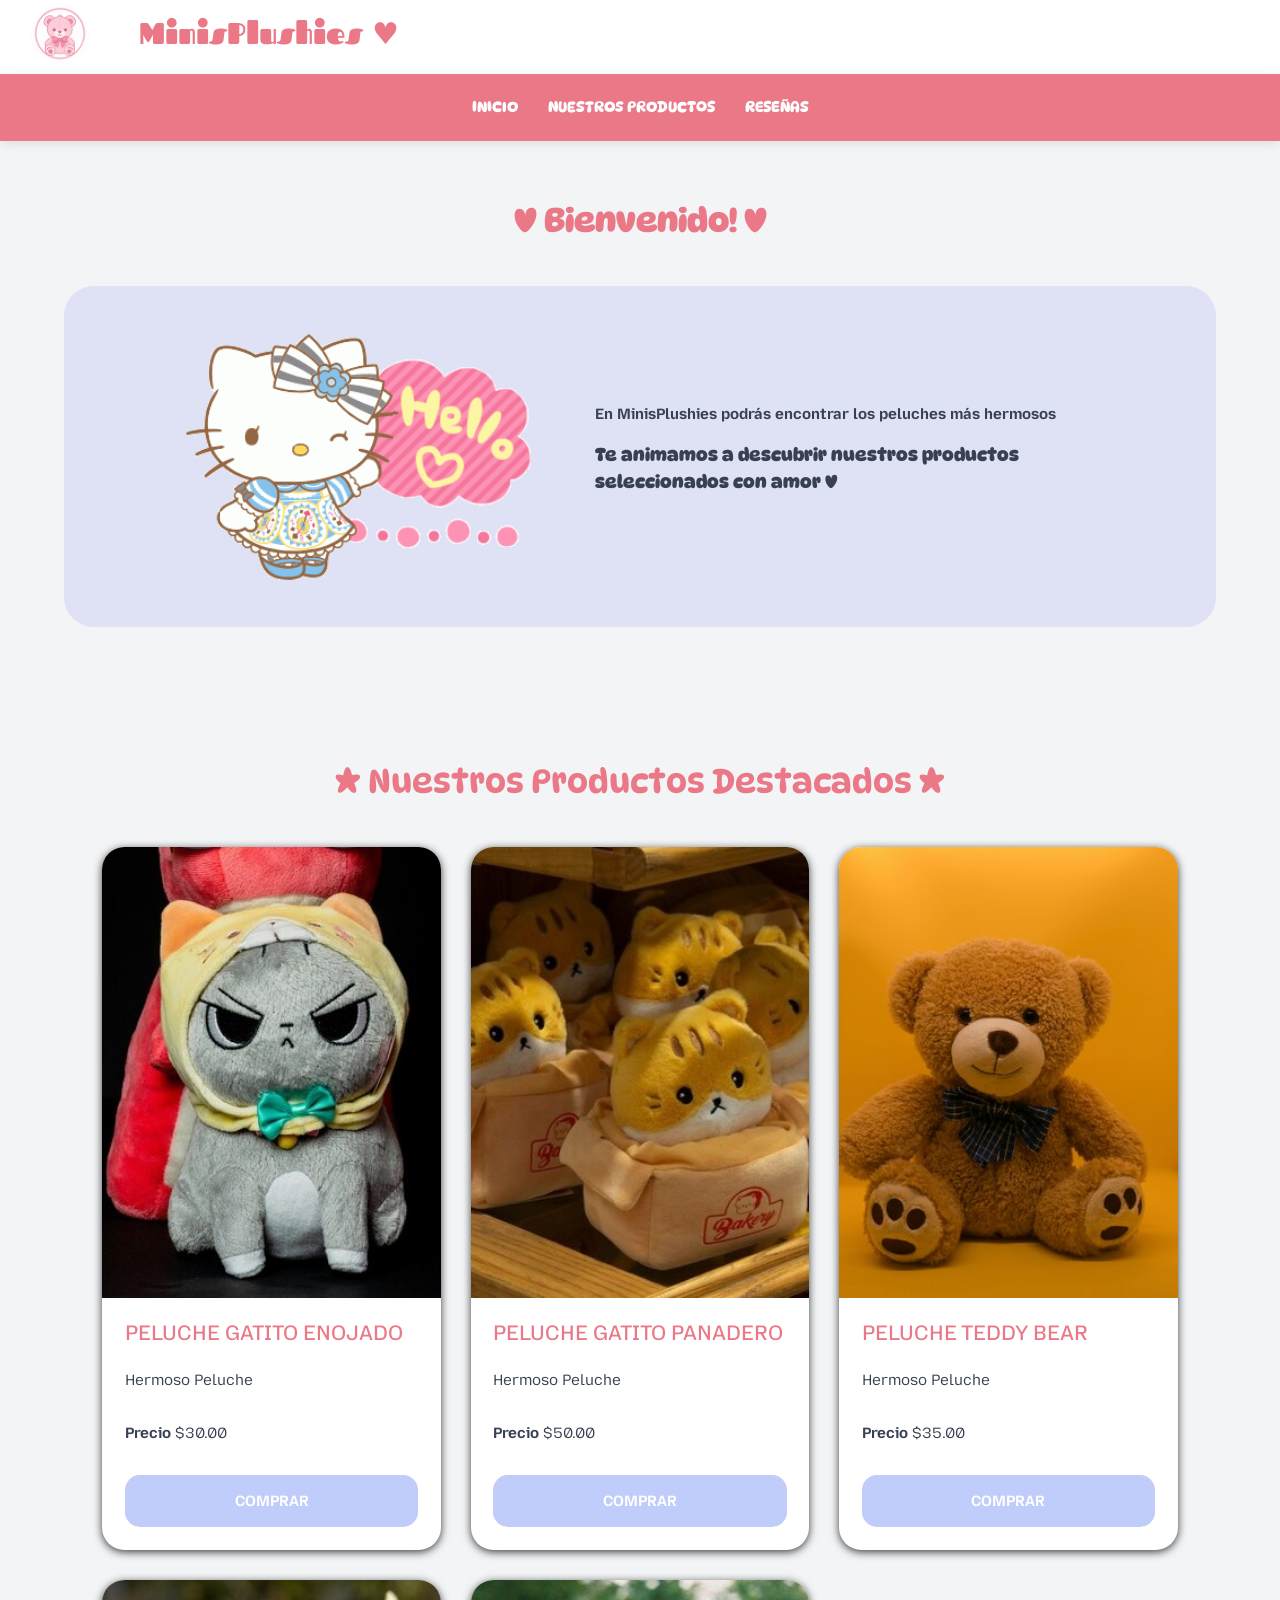
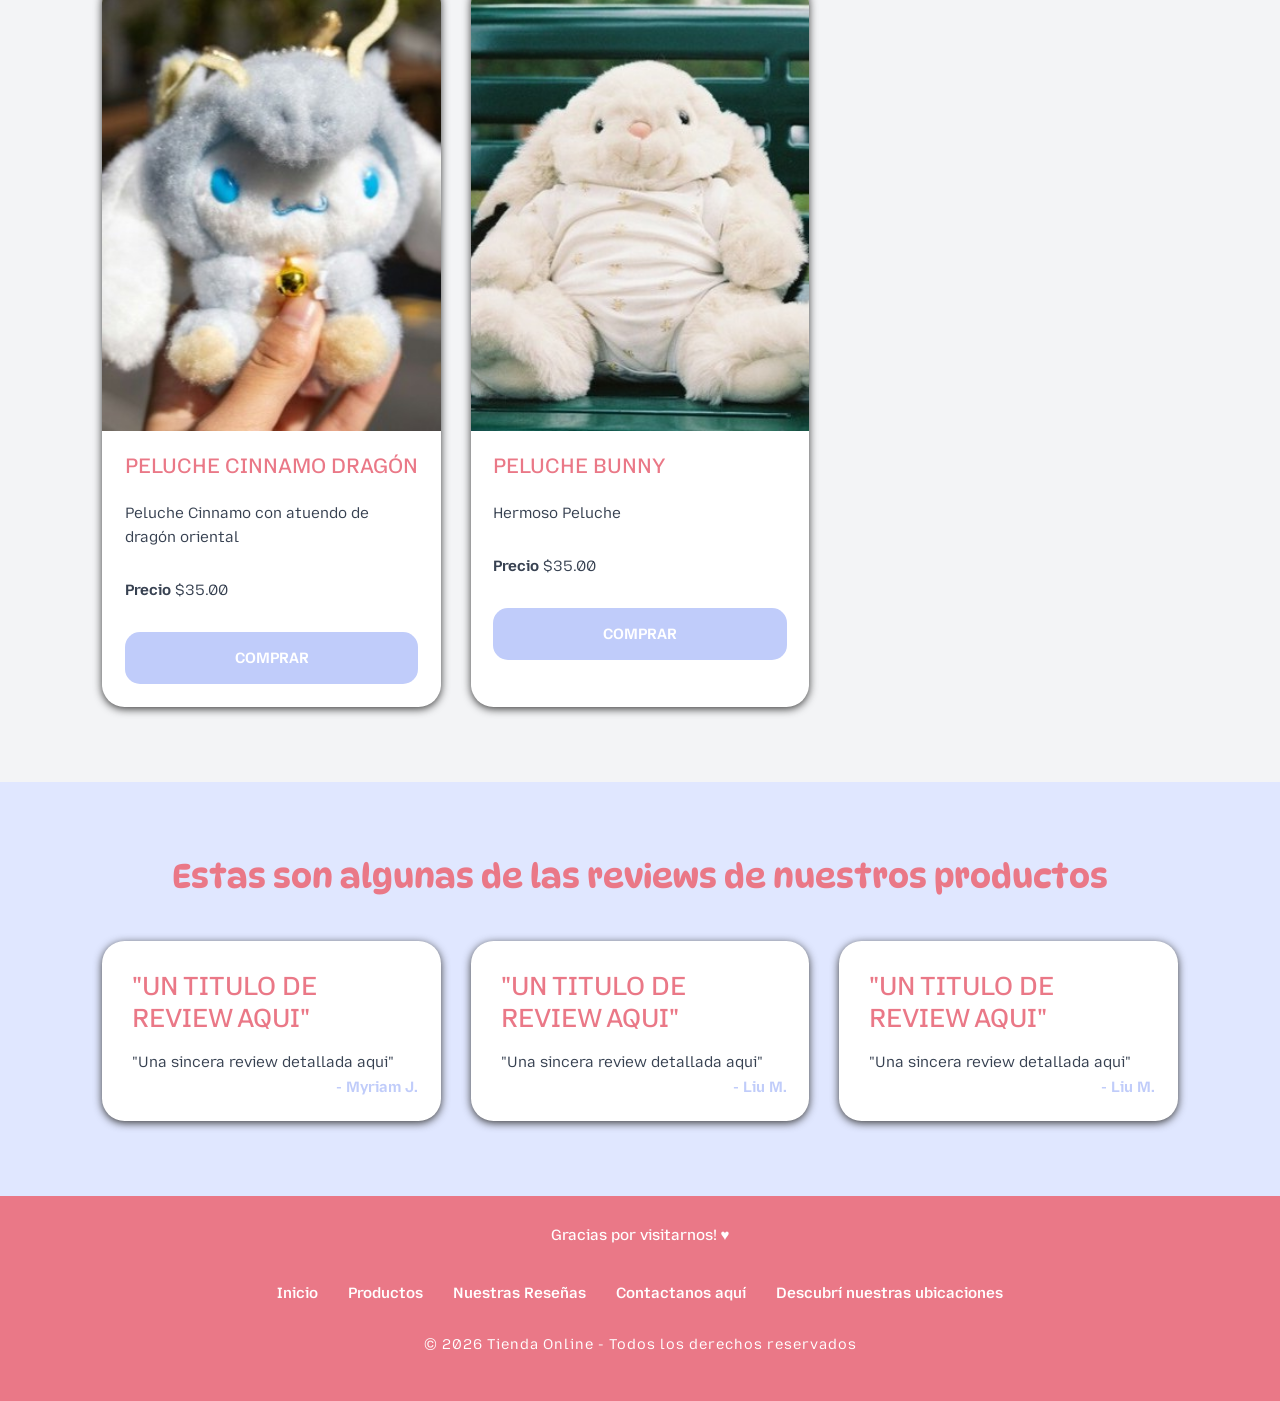
==== index.html @ 6d35caaf "agrego primera estructura con estilo" ====
<!DOCTYPE html>
<html lang="en">

<head>
    <meta charset="UTF-8">
    <meta http-equiv="X-UA-Compatible" content="IE=edge">
    <meta name="viewport" content="width=device-width, initial-scale=1.0">
    <title>Bienvenido a MinisPlushies!</title>

    <link href="https://cdn.jsdelivr.net/npm/bootstrap@5.3.8/dist/css/bootstrap.min.css" rel="stylesheet"
        integrity="sha384-sRIl4kxILFvY47J16cr9ZwB07vP4J8+LH7qKQnuqkuIAvNWLzeN8tE5YBujZqJLB" crossorigin="anonymous">

    <link rel="stylesheet" href="./css/style.css">
    <link rel="stylesheet" href="./css/base.css">
    <link rel="stylesheet" href="./css/footer.css">
</head>

<body>
    <header class="header">
        <div class="logo-container">
            <a href="#" class="logo-link">
                <img src="./assets/img/MinisIcon.png" alt="MinisPlushies Logo" class="logo">
            </a>
            <h1 class="site-tittle">MinisPlushies ♥</h1>
        </div>
    </header>

    <main>
        <nav class="main-top-nav">
            <ul type="none" class="top-nav-list"> <!--una lista (donde no se muestran las viñetas)-->
                <li class="top-nav-item">
                    <a href="./index.html" class="top-nav-link">INICIO</a>
                </li> <!--componentes de una lista (li), hipervinculo (a)-->
                <li class="top-nav-item">
                    <a href="./pages/products.html" class="top-nav-link">NUESTROS PRODUCTOS</a>
                </li>
                <li class="top-nav-item">
                    <a href="./pages/reviews.html" class="top-nav-link">RESEÑAS</a>
                </li>
            </ul>
        </nav>

        <!--contenido ppal de la pag-->
        <section id="presentation" class="presentation-section">
            <h2 class="section-tittle">
                <strong>♥ Bienvenido! ♥</strong>
            </h2>
            <div class="welcome-card">
                <img src="./assets/img/greeting.gif" alt="Hello Kitty dándote la bienvenida ♥" class="welcome-img">
                <div class="welcome-text">
                    <p class="welcome-caption-text">
                        <strong>En MinisPlushies podrás encontrar los peluches más hermosos</strong>
                    </p>
                    <p class="welcome-message"><strong>Te animamos a descubrir nuestros productos seleccionados con amor ♥</strong></p>
                </div>
            </div>
        </section>

        <section id="products" class="products-section">
            <h2 class="section-tittle">★ Nuestros Productos Destacados ★</h2>
            <div class="products-grid">

                <article class="product-card">
                    <img src="./assets/product-img/angry-cat-plushie.jpg" alt="Peluche Gatito Enojado"
                        class="product-img"> <!--imagen del producto-->
                    <div class="product-content">
                        <h3 class="product-tittle">Peluche Gatito Enojado</h3>
                        <p class="product-description">
                            Hermoso Peluche
                        </p>
                        <p class="product-price">
                            <span> Precio </span>$30.00
                        </p>
                        <button type="button" class="product-button">COMPRAR</button>
                    </div>
                </article>

                <article class="product-card">
                    <img src="./assets/product-img/flour-cat-plushie.jpg" alt="Peluche Gatito Panadero"
                        class="product-img">
                    <!--imagen del producto-->
                    <div class="product-content">
                        <h3 class="product-tittle">Peluche Gatito Panadero</h3>
                        <p class="product-description">
                            Hermoso Peluche
                        </p>
                        <p class="product-price">
                            <span> Precio </span>$50.00
                        </p>
                        <button type="button" class="product-button">COMPRAR</button>
                    </div>
                </article>

                <article class="product-card">
                    <img src="./assets/product-img/teddy-bear.jpg" alt="Peluche Teddy Bear"
                        class="product-img"> <!--imagen del producto-->
                    <div class="product-content">
                        <h3 class="product-tittle">Peluche Teddy Bear</h3>
                        <p class="product-description">
                            Hermoso Peluche
                        </p>
                        <p class="product-price">
                            <span> Precio </span>$35.00
                        </p>
                        <button type="button" class="product-button">COMPRAR</button>
                    </div>
                </article>

                <article class="product-card">
                    <img src="./assets/product-img/dragon-cinnamo-plushie.jpg" alt="Peluche Cinnamo Dragón"
                        class="product-img"> <!--imagen del producto-->
                    <div class="product-content">
                        <h3 class="product-tittle">Peluche Cinnamo Dragón</h3>
                        <p class="product-description">
                            Peluche Cinnamo con atuendo de dragón oriental
                        </p>
                        <p class="product-price">
                            <span> Precio </span>$35.00
                        </p>
                        <button type="button" class="product-button">COMPRAR</button>
                    </div>
                </article>

                <article class="product-card">
                    <img src="./assets/product-img/rabbit-plushie.jpg" alt="Peluche Bunny"
                        class="product-img"> <!--imagen del producto-->
                    <div class="product-content">
                        <h3 class="product-tittle">Peluche Bunny</h3>
                        <p class="product-description">
                            Hermoso Peluche
                        </p>
                        <p class="product-price">
                            <span> Precio </span>$35.00
                        </p>
                        <button type="button" class="product-button">COMPRAR</button>
                    </div>
                </article>

            </div>
        </section>

        <section id="reviews" class="reviews-section">
            <h2 class="section-tittle">Estas son algunas de las reviews de nuestros productos</h2>

            <div class="reviews-grid">
                <article class="review-card">
                    <h3 class="review-tittle">"UN TITULO DE REVIEW AQUI"</h3>
                    <p class="review-text">"Una sincera review detallada aqui"</p>
                    <p class="review-author"> - Myriam J.</p>
                </article>

                <article class="review-card">
                    <h3 class="review-tittle">"UN TITULO DE REVIEW AQUI"</h3>
                    <p class="review-text">"Una sincera review detallada aqui"</p>
                    <p class="review-author"> - Liu M.</p>
                </article>

                <article class="review-card">
                    <h3 class="review-tittle">"UN TITULO DE REVIEW AQUI"</h3>
                    <p class="review-text">"Una sincera review detallada aqui"</p>
                    <p class="review-author"> - Liu M.</p>
                </article>
            </div>
        </section>
    </main>

    <footer class="footer">
        <h2 class="footer-tittle">Gracias por visitarnos! ♥</h2>
        <br>
        <nav class="footer-nav">
            <ul type="none" class="footer-nav-list"> <!--una lista (donde no se muestran las viñetas)-->
                <li class="top-nav-item">
                    <a href="./index.html" class="footer-nav-link">Inicio</a>
                </li> <!--componentes de una lista (li), hipervinculo (a)-->
                <li class="top-nav-item">
                    <a href="./pages/products.html" class="footer-nav-link">Productos</a>
                </li>
                <li class="top-nav-item">
                    <a href="./pages/reviews.html" class="footer-nav-link">Nuestras Reseñas</a>
                </li>
                <li>
                    <a href="./pages/reviews.html#review-form" class="footer-nav-link">Contactanos aquí</a>
                </li>
                <li>
                    <a href="./pages/store-locations.html" class="footer-nav-link">Descubrí nuestras ubicaciones</a>
                </li>
            </ul>
        </nav>
        <br>
        <p class="footer-text">
            © 2026 Tienda Online - Todos los derechos reservados
        </p>

    </footer>

    <!-- Bootstrap JS -->
    <script src="https://cdn.jsdelivr.net/npm/bootstrap@5.3.8/dist/js/bootstrap.bundle.min.js"
        integrity="sha384-FKyoEForCGlyvwx9Hj09JcYn3nv7wiPVlz7YYwJrWVcXK/BmnVDxM+D2scQbITxI"
        crossorigin="anonymous"></script>
</body>

</html>
---- css/style.css ----
body {
    font-family: var(--font-main);
    background-color: var(--color-background);
    color: var(--color-text);
    min-height: 100vh;

    display: grid;
    grid-template-areas: "header"
        "navigation"
        "main"
        "footer";
    grid-template-columns: 1fr;
}

.header {
    grid-area: header;
    display: flex;
    justify-content: space-between;
    align-items: center;
    padding: 1rem 5%;
    background-color: var(--color-light);
    box-shadow: var(--shadow);

    .logo-container {
        display: flex;
        align-items: center;
        gap: 1rem;

        .logo {
            width: 4rem;
            height: 4rem;
            object-fit: cover;
            aspect-ratio: 1 / 1;
            border-radius: 50%;
            position: fixed;
            top: 0.25rem;
            left: 2rem;
            z-index: 3000;
        }

        .site-tittle {
            font-family: var(--font-logo);
            font-size: 2rem;
            color: var(--color-primary);
            margin-left: 4rem;
        }

    }

    .top-nav {
        display: flex;
        align-items: center;
        gap: 1.5rem;
        list-style: none;

        .top-nav-link {
            text-decoration: none;
            color: var(--color-primary);
            font-weight: 600;
            transition: color 0.3s ease;
            /* transition: var(--transition); */

            &:hover {
                color: var(--color-secondary);
            }
        }

        &:last-child a {
            color: var(--color-primary);
            font-weight: 900;
        }
    }
}

.main-top-nav {
    font-family: var(--font-tittles);
    grid-area: navigation;
    position: sticky;
    top: 0;
    width: 100%;
    z-index: 1000;

    padding: 1rem 5%;
    background-color: var(--color-primary);
    backdrop-filter: blur(10px);
    box-shadow: 0 2px 10px rgba(0, 0, 0, 0.1);

    .top-nav-list {
        display: flex;
        justify-content: center;
        align-items: center;
        gap: 2rem;
        list-style: none;
        margin: 0.5rem 0;
        padding: 0;

        .top-nav-link {
            position: relative;
            text-decoration: none;
            color: var(--color-light);
            font-weight: 600;
            transition: var(--transition);

            &::after {
                content: "";
                position: absolute;
                left: 0;
                bottom: -0.4rem;
                width: 0%;
                height: 2px;
                background-color: var(--color-secondary);
                transition: var(--transition);
            }

            &:hover::after {
                width: 100%;
            }
        }
    }
}

main {
    grid-area: main;

    section {
        padding: 5rem 8%;
    }

    .section-tittle {
        font-family: var(--font-tittles);
        font-size: 2.2rem;
        text-align: center;
        margin-bottom: 3rem;
        color: var(--color-primary);
    }

    .presentation-section {
        padding: 4rem 5%;

        .welcome-card {
            background-color: #dfe1f5;
            max-width: 1200px;
            margin: 0 auto;
            border-radius: 2rem;
            padding: 3rem;
            display: flex;
            align-items: center;
            justify-content: center;
            gap: 4rem;
        }

        .welcome-message {
            font-family: var(--font-tittles);
            font-size: large;
        }

        .welcome-img {
            width: 350px;
            height: auto;
            object-fit: contain;
        }

        .welcome-text {
            max-width: 500px;
        }
    }

    .products-section .products-grid {
        display: grid;
        grid-template-columns: repeat(auto-fit, minmax(18rem, 1fr));
        gap: 2rem;

        .product-card {
            background-color: var(--color-light);
            border-radius: var(--radius-lg);
            overflow: hidden;
            box-shadow: var(--shadow);
            transition: var(--transition);
            display: flex;
            flex-direction: column;

            &:hover {
                transform: translateY(-0.5rem);
                box-shadow: var(--shadow);
            }

            .product-image {
                width: 100%;
                height: 20rem;
                object-fit: cover;
            }

            .product-content {
                padding: 1.5rem;
                display: flex;
                flex-direction: column;
                gap: 1rem;

                .product-tittle {
                    font-size: 1.4rem;
                    color: var(--color-primary);
                    text-transform: uppercase;
                }

                .product-description {
                    line-height: 1.6;
                }

                .product-price span {
                    font-weight: bold;
                }

                .product-button {
                    width: 100%;
                    border: none;
                    padding: 1rem;
                    border-radius: var(--radius-md);
                    background-color: var(--color-secondary);
                    color: var(--color-light);
                    font-weight: 700;
                    cursor: pointer;
                    transition: var(--transition);

                    &:hover {
                        background-color: var(--color-primary);
                    }
                }
            }
        }
    }

    .reviews-section {
        background-color: #e0e7ff;

        .reviews-grid {
            display: flex;
            flex-wrap: wrap;
            gap: 2rem;

            .review-card {
                flex: 1 1 20rem;
                background-color: var(--color-light);
                padding: 2rem;
                border-radius: var(--radius-lg);
                box-shadow: var(--shadow);
                transition: var(--transition);
                position: relative;

                &:hover {
                    transform: translateY(-0.4rem);
                }

                .review-tittle {
                    margin-bottom: 1rem;
                    color: var(--color-primary);
                }

                .review-text {
                    line-height: 1.8;
                }

                .review-author {
                    /* text-align: right; */
                    position: absolute;
                    bottom: 0.5rem;
                    right: 1.5rem;
                    margin-top: 1rem;
                    font-weight: 700;
                    color: var(--color-secondary);
                }
            }
        }
    }

    .review-form-section {
        background-color: var(--color-light);

        .contact-description {
            text-align: center;
            max-width: 45rem;
            margin: 0 auto 3rem;
        }

        .contact-form {
            font-family: var(--font-main);
            max-width: 50rem;
            margin: auto;
            background-color: var(--color-light);
            padding: 3rem;
            border-radius: var(--radius-lg);
            box-shadow: var(--shadow);
            display: flex;
            flex-direction: column;
            gap: 1.5rem;

            .form-group {
                display: flex;
                flex-direction: column;
                gap: 0.6rem;

                .form-label {
                    font-weight: 700;
                }

                .form-input,
                .form-textarea {
                    padding: 1rem;
                    border-radius: var(--radius-md);
                    border: 1px solid var(--color-border);
                    font-family: inherit;
                    transition: var(--transition);

                    &:focus,
                    &:focus {
                        outline: none;
                        border-color: var(--color-secondary);
                        box-shadow: 0 0 0 3px var(--shadow);
                    }
                }
            }

            .submit-button {
                border: none;
                padding: 1rem;
                border-radius: var(--radius-md);
                background-color: var(--color-secondary);
                color: var(--color-light);
                font-weight: bold;
                cursor: pointer;
                transition: var(--transition);

                &:hover {
                    background-color: var(--color-primary);
                }
            }
        }
    }
}


@media (max-width: 992px) {

    .header {
        flex-direction: column;
        gap: 1.5rem;
    }

    .carousel-item img {
        height: 28rem;
    }
}

@media (max-width: 768px) {

    html {
        font-size: 14px;
    }

    .top-nav-list {
        flex-wrap: wrap;
        gap: 1rem;
    }

    section {
        padding: 4rem 5%;
    }

    .section-tittle {
        font-size: 1.8rem;
    }

    .reviews-grid {
        flex-direction: column;
    }
}

@media (max-width: 480px) {

    html {
        font-size: 13px;
    }

    .header {
        padding: 1rem;
    }

    .logo-container {
        flex-direction: column;
    }

    .site-tittle {
        font-size: 1.6rem;
    }
}
---- css/base.css ----
/* Base Styles */

@import url('https://fonts.googleapis.com/css2?family=DynaPuff:wght@400..700&family=Fascinate&family=Mozilla+Text:wght@200..700&display=swap');

* {
   margin: 0;
   padding: 0;
   box-sizing: border-box;
}

:root {
   --color-primary: #ea7887;
   --color-secondary: #c0ccfa;
   --color-light: #ffffff;
   --color-background: #f3f4f6;
   --color-text: #374151;
   --color-border: #d1d5db;

   --shadow: 0 2px 8px rgba(58, 58, 58);

   --radius-md: 1rem;
   --radius-lg: 1.5rem;

   --transition: all 0.3s ease;

   --font-main: 'Mozilla Text', sans-serif;
   --font-logo: 'Fascinate', system-ui;
   --font-tittles: 'DynaPuff', system-ui;
}

html {
   font-size: 15px;
   scroll-behavior: smooth;
}
---- css/footer.css ----
.footer {
    grid-area: footer;
    background-color: var(--color-primary);
    padding: 2rem;
    text-align: center;

    .footer-tittle {
        font-family: var(--font-titles);
        font-size: 1rem;
        text-align: center;
        color: var(--color-light);
    }

    .footer-text {
        color: var(--color-light);
        font-size: 0.95rem;
        letter-spacing: 1px;
    }

    .footer-nav-list {
        display: flex;
        justify-content: center;
        align-items: center;
        gap: 2rem;
        list-style: none;
        margin: 0.5rem 0;
        padding: 0;

        .footer-nav-link {
            position: relative;
            text-decoration: none;
            color: var(--color-light);
            font-weight: 600;
            transition: var(--transition);

            &::after {
                content: "";
                position: absolute;
                left: 0;
                bottom: -0.4rem;
                width: 0%;
                height: 2px;
                background-color: var(--color-secondary);
                transition: var(--transition);
            }

            &:hover::after {
                width: 100%;
            }
        }
    }    
}


@media (max-width: 480px) {

    .footer {
        padding: 1.5rem;
    }
}
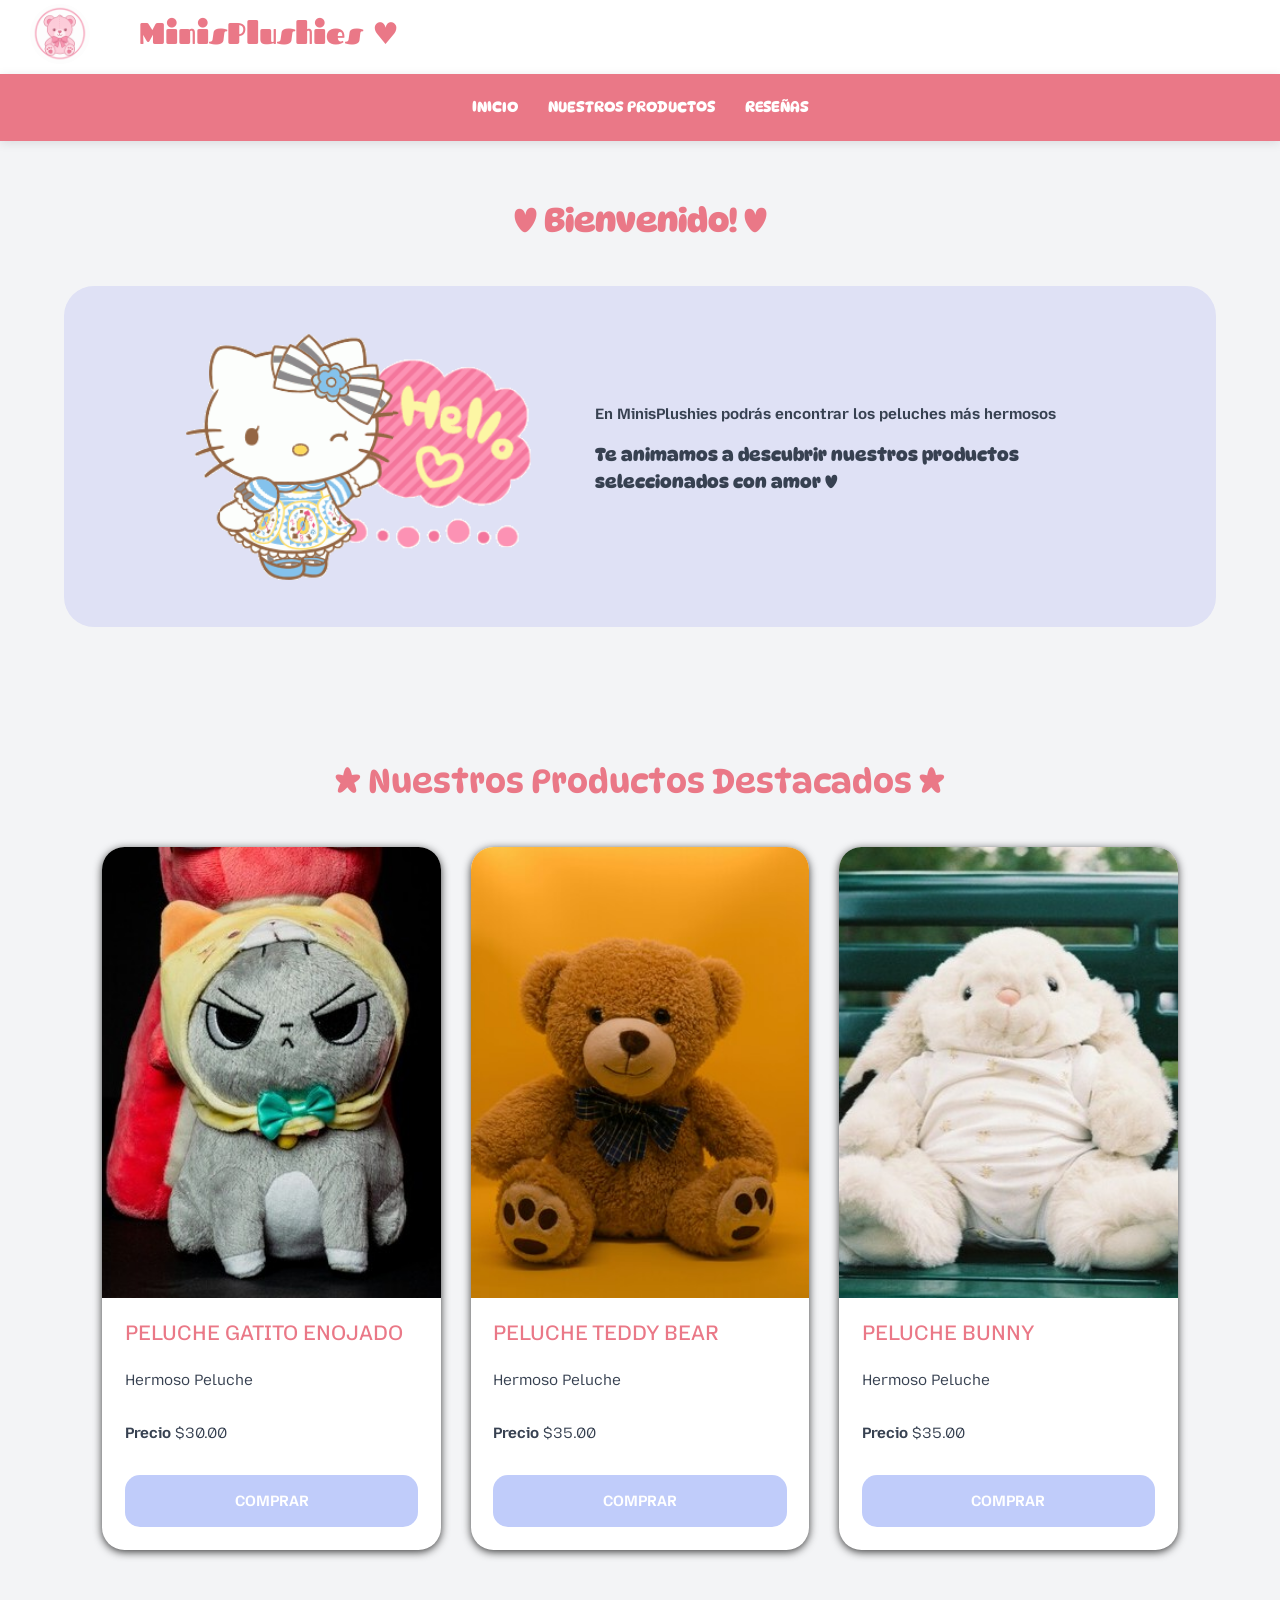
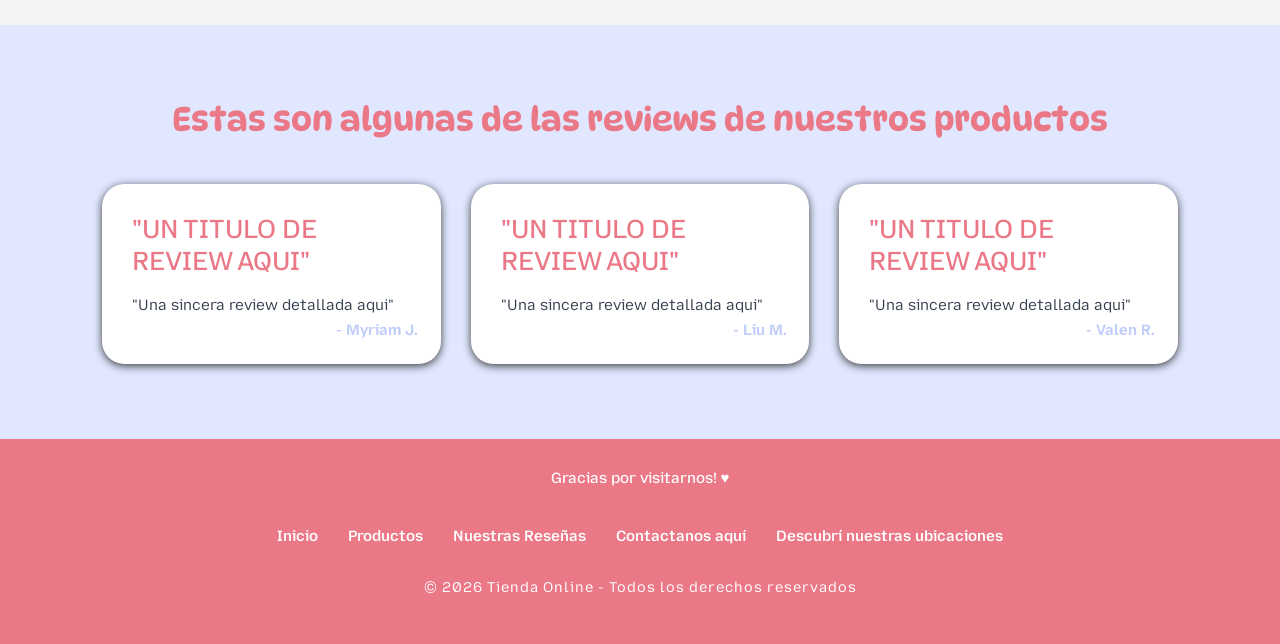
==== commit c947a889: "fix de links, listo para pre entrega" ====
--- a/index.html
+++ b/index.html
@@ -58,7 +58,7 @@
 
         <section id="products" class="products-section">
             <h2 class="section-tittle">★ Nuestros Productos Destacados ★</h2>
-            <div class="products-grid">
+            <div class="products-grid"> <!--a implementar: carrusel de productos-->
 
                 <article class="product-card">
                     <img src="./assets/product-img/angry-cat-plushie.jpg" alt="Peluche Gatito Enojado"
@@ -76,43 +76,12 @@
                 </article>
 
                 <article class="product-card">
-                    <img src="./assets/product-img/flour-cat-plushie.jpg" alt="Peluche Gatito Panadero"
-                        class="product-img">
-                    <!--imagen del producto-->
-                    <div class="product-content">
-                        <h3 class="product-tittle">Peluche Gatito Panadero</h3>
-                        <p class="product-description">
-                            Hermoso Peluche
-                        </p>
-                        <p class="product-price">
-                            <span> Precio </span>$50.00
-                        </p>
-                        <button type="button" class="product-button">COMPRAR</button>
-                    </div>
-                </article>
-
-                <article class="product-card">
                     <img src="./assets/product-img/teddy-bear.jpg" alt="Peluche Teddy Bear"
                         class="product-img"> <!--imagen del producto-->
                     <div class="product-content">
                         <h3 class="product-tittle">Peluche Teddy Bear</h3>
                         <p class="product-description">
                             Hermoso Peluche
-                        </p>
-                        <p class="product-price">
-                            <span> Precio </span>$35.00
-                        </p>
-                        <button type="button" class="product-button">COMPRAR</button>
-                    </div>
-                </article>
-
-                <article class="product-card">
-                    <img src="./assets/product-img/dragon-cinnamo-plushie.jpg" alt="Peluche Cinnamo Dragón"
-                        class="product-img"> <!--imagen del producto-->
-                    <div class="product-content">
-                        <h3 class="product-tittle">Peluche Cinnamo Dragón</h3>
-                        <p class="product-description">
-                            Peluche Cinnamo con atuendo de dragón oriental
                         </p>
                         <p class="product-price">
                             <span> Precio </span>$35.00
@@ -158,7 +127,7 @@
                 <article class="review-card">
                     <h3 class="review-tittle">"UN TITULO DE REVIEW AQUI"</h3>
                     <p class="review-text">"Una sincera review detallada aqui"</p>
-                    <p class="review-author"> - Liu M.</p>
+                    <p class="review-author"> - Valen R.</p>
                 </article>
             </div>
         </section>
